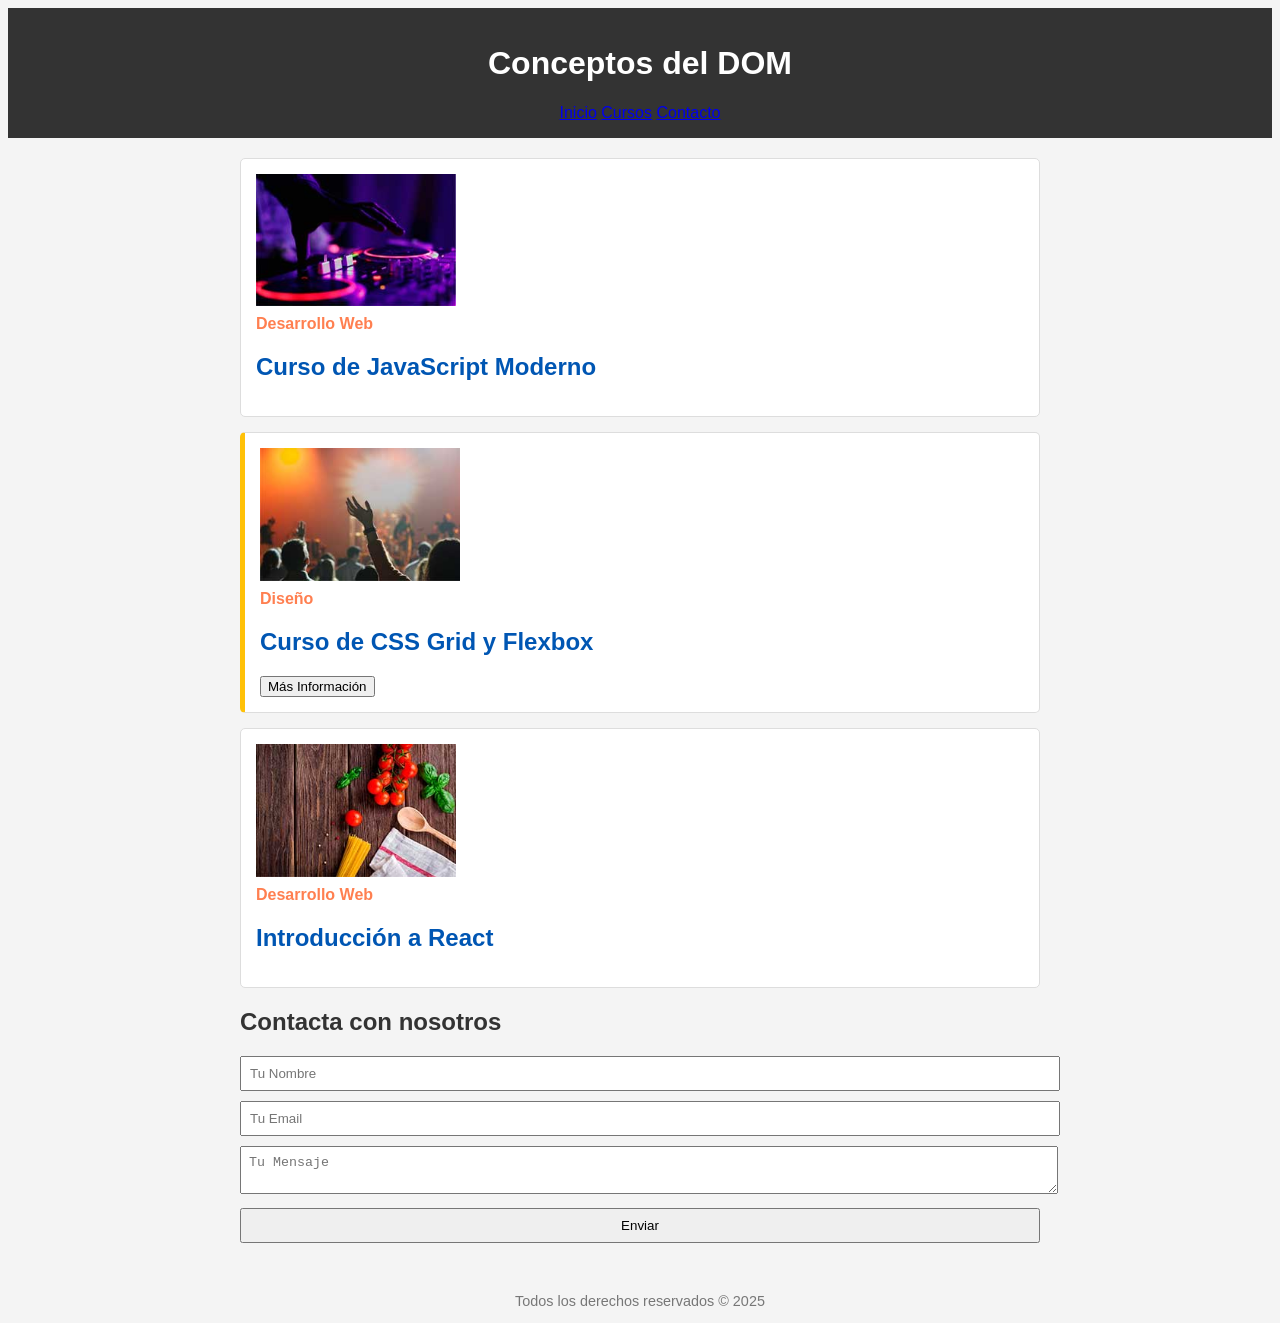
==== Unidad3/EJER_03.1/EJER_04/index.html @ ef857a99 "Ejercicio_03.1, ejercicios del 1 al 8 terminados" ====
<!DOCTYPE html>
<html lang="es">
<head>
    <meta charset="UTF-8">
    <meta name="viewport" content="width=device-width, initial-scale=1.0">
    <title>Práctica de DOM</title>
    <link rel="stylesheet" href="estilos.css">
       
</head>
<body>

    <header id="header-principal">
        <h1 id="titulo-principal">Conceptos del DOM</h1>
        <nav class="navegacion">
            <a href="#">Inicio</a>
            <a href="#">Cursos</a>
            <a href="#">Contacto</a>
        </nav>
    </header>

    <main class="container">
        <section id="lista-cursos">
            <div class="card">
                <img src="img/hacer1.jpg" width="200">
                <div class="info">
                    <p class="categoria">Desarrollo Web</p>
                    <h2>Curso de JavaScript Moderno</h2>
                </div>
            </div>

            <div class="card premium">
                <img src="img/hacer2.jpg" width="200">
                <div class="info">
                    <p class="categoria">Diseño</p>
                    <h2>Curso de CSS Grid y Flexbox</h2>
                    <button id="btn-info-premium">Más Información</button>
                </div>
            </div>

            <div class="card">
                <img src="img/hacer3.jpg" width="200">
                <div class="info">
                    <p class="categoria">Desarrollo Web</p>
                    <h2>Introducción a React</h2>
                    <p class="oculto" data-precio="20">Este es un texto oculto con información.</p>
                </div>
            </div>
        </section>

        <section id="formulario-seccion">
            <form id="formulario-contacto">
                <h2>Contacta con nosotros</h2>
                <input type="text" id="nombre" name="nombre" placeholder="Tu Nombre">
                <input type="email" id="email" name="email" placeholder="Tu Email">
                <textarea id="mensaje" name="mensaje" placeholder="Tu Mensaje"></textarea>
                <input type="submit" value="Enviar">
            </form>
        </section>
    </main>

    <footer id="footer-principal">
        <p>Todos los derechos reservados &copy; 2025</p>
    </footer>   

    <script src="./scripts/Ejercicio1.js"></script>
    <script src="./scripts/Ejercicio2.js"></script>
    <script src="./scripts/Ejercicio3.js"></script>
    <script src="./scripts/Ejercicio4.js"></script>
    <script src="./scripts/Ejercicio5.js"></script>
    <script src="./scripts/Ejercicio6.js"></script>
    <script src="./scripts/Ejercicio7.js"></script>
    <script src="./scripts/Ejercicio8.js"></script>
    <script src="./scripts/Ejercicio9.js"></script>
    <script src="./scripts/Ejercicio10.js"></script>
    
</body>
</html>
---- Unidad3/EJER_03.1/EJER_04/estilos.css ----
body {
     font-family: sans-serif;
     background-color: #f4f4f4;
     color: #333;
 }

 .container {
     max-width: 800px;
     margin: auto;
     padding: 20px;
 }

 header {
     background-color: #333;
     color: white;
     padding: 1rem;
     text-align: center;
 }

 .card {
     background-color: white;
     border: 1px solid #ddd;
     padding: 15px;
     margin-bottom: 15px;
     border-radius: 5px;
 }

 .card h2 {
     color: #0056b3;
 }

 .premium {
     border-left: 5px solid #ffc107;
 }

 .info p {
     margin: 5px 0;
 }

 .info .categoria {
     font-weight: bold;
     color: #ff7f50;
 }

 .oculto {
     display: none;
 }

 form {
     margin-top: 20px;
 }

 form input,
 form textarea {
     width: 100%;
     padding: 8px;
     margin-bottom: 10px;
 }

 footer {
     text-align: center;
     margin-top: 20px;
     font-size: 0.9em;
     color: #777;
 }
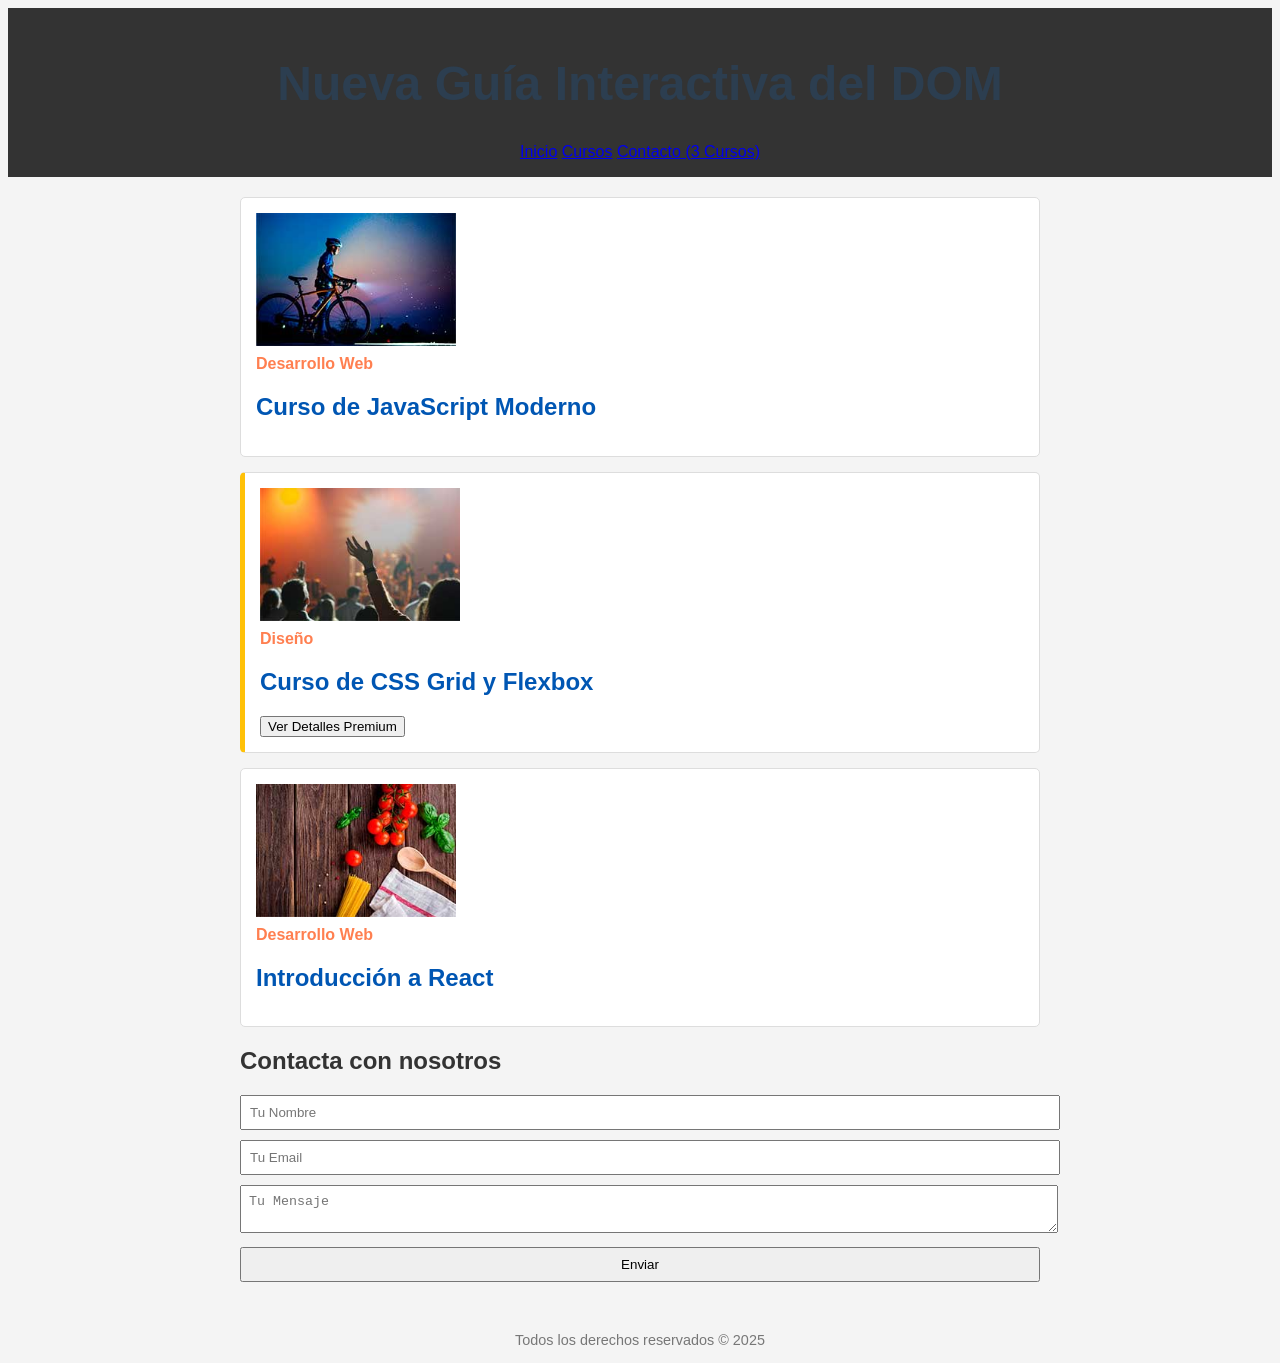
==== commit f1d6a5b1: "Ejercicios_03.1 ejrcicio del 9 a 20" ====
--- a/Unidad3/EJER_03.1/EJER_04/index.html
+++ b/Unidad3/EJER_03.1/EJER_04/index.html
@@ -72,6 +72,11 @@
     <script src="./scripts/Ejercicio8.js"></script>
     <script src="./scripts/Ejercicio9.js"></script>
     <script src="./scripts/Ejercicio10.js"></script>
+    <script src="./scripts/Ejercicio11.js"></script>
+    <script src="./scripts/Ejercicio12.js"></script>
+    <script src="./scripts/Ejercicio13.js"></script>
+    <script src="./scripts/Ejercicio14.js"></script>
+    <script src="./scripts/Ejercicio15.js"></script>
     
 </body>
 </html>
--- a/Unidad3/EJER_03.1/EJER_04/estilos.css
+++ b/Unidad3/EJER_03.1/EJER_04/estilos.css
@@ -62,4 +62,9 @@
      margin-top: 20px;
      font-size: 0.9em;
      color: #777;
- }+ }
+
+ .titulo-grande {
+    font-size: 3rem;
+    color: #2c3e50;
+}
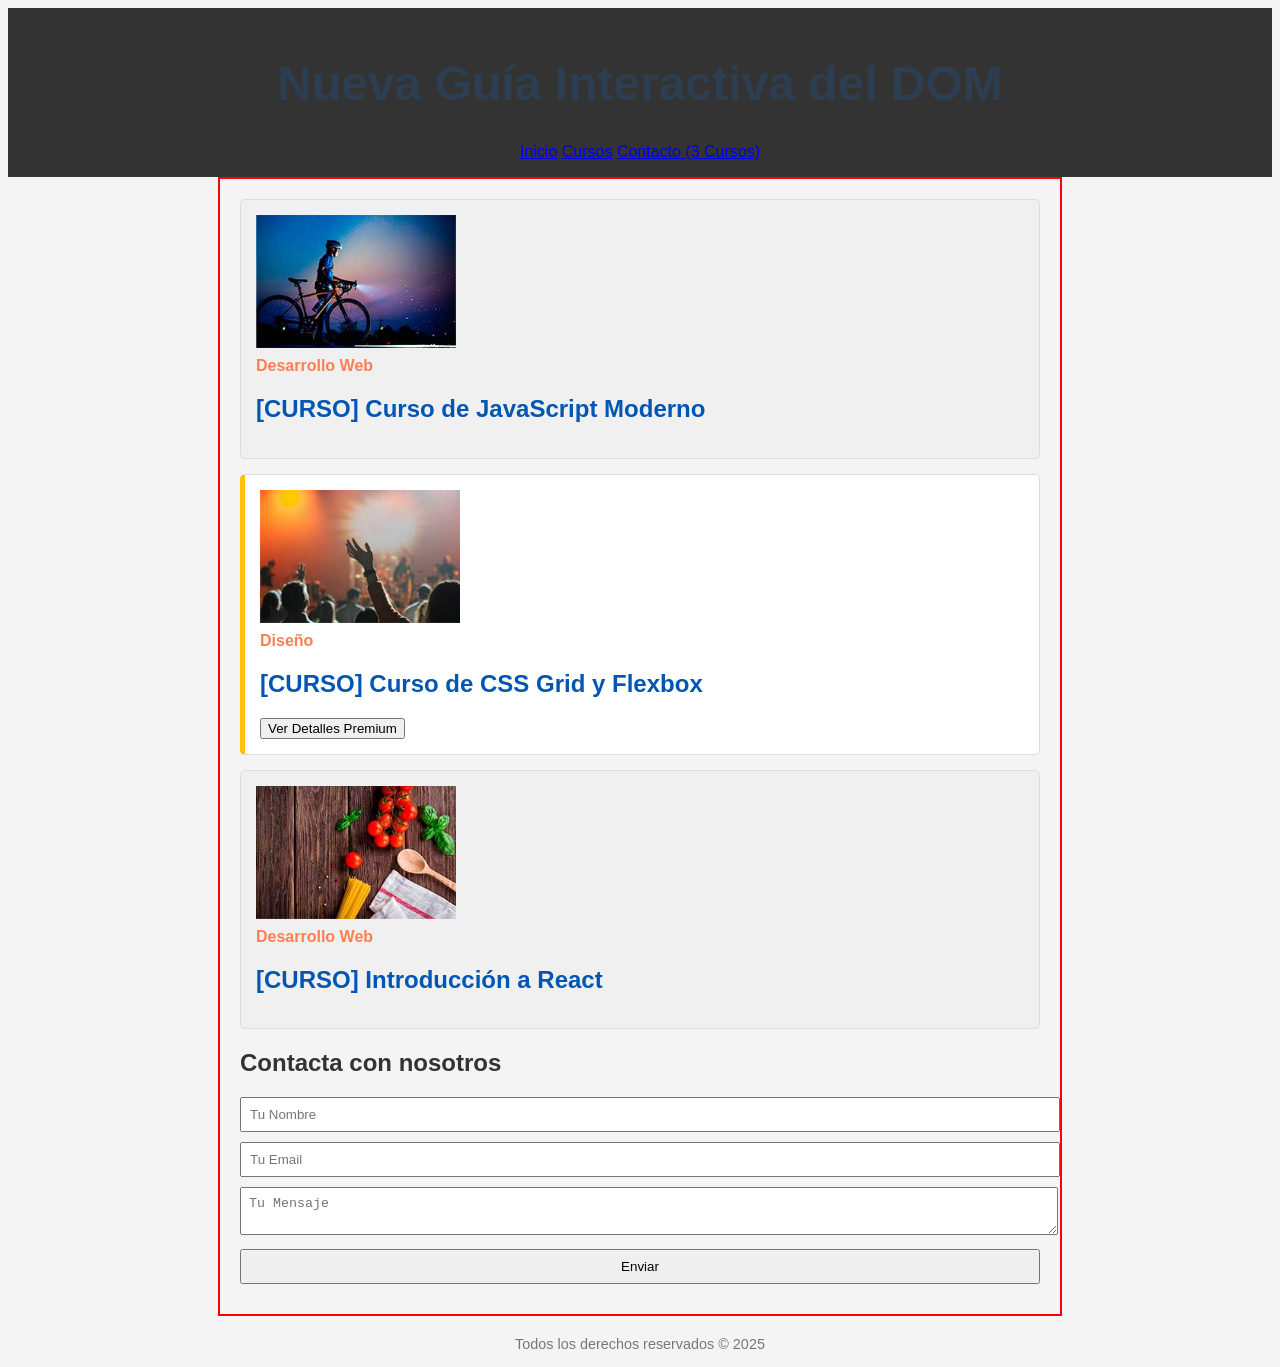
==== commit 07a51f9a: "EJER_03.1 ejercicios 21 a 25" ====
--- a/Unidad3/EJER_03.1/EJER_04/index.html
+++ b/Unidad3/EJER_03.1/EJER_04/index.html
@@ -77,6 +77,16 @@
     <script src="./scripts/Ejercicio13.js"></script>
     <script src="./scripts/Ejercicio14.js"></script>
     <script src="./scripts/Ejercicio15.js"></script>
+    <script src="./scripts/Ejercicio16.js"></script>
+    <script src="./scripts/Ejercicio17.js"></script>
+    <script src="./scripts/Ejercicio18.js"></script>
+    <script src="./scripts/Ejercicio19.js"></script>
+    <script src="./scripts/Ejercicio20.js"></script>
+    <script src="./scripts/Ejercicio21.js"></script>
+    <script src="./scripts/Ejercicio22.js"></script>
+    <script src="./scripts/Ejercicio23.js"></script>
+    <script src="./scripts/Ejercicio24.js"></script>
+    <script src="./scripts/Ejercicio25.js"></script>
     
 </body>
 </html>
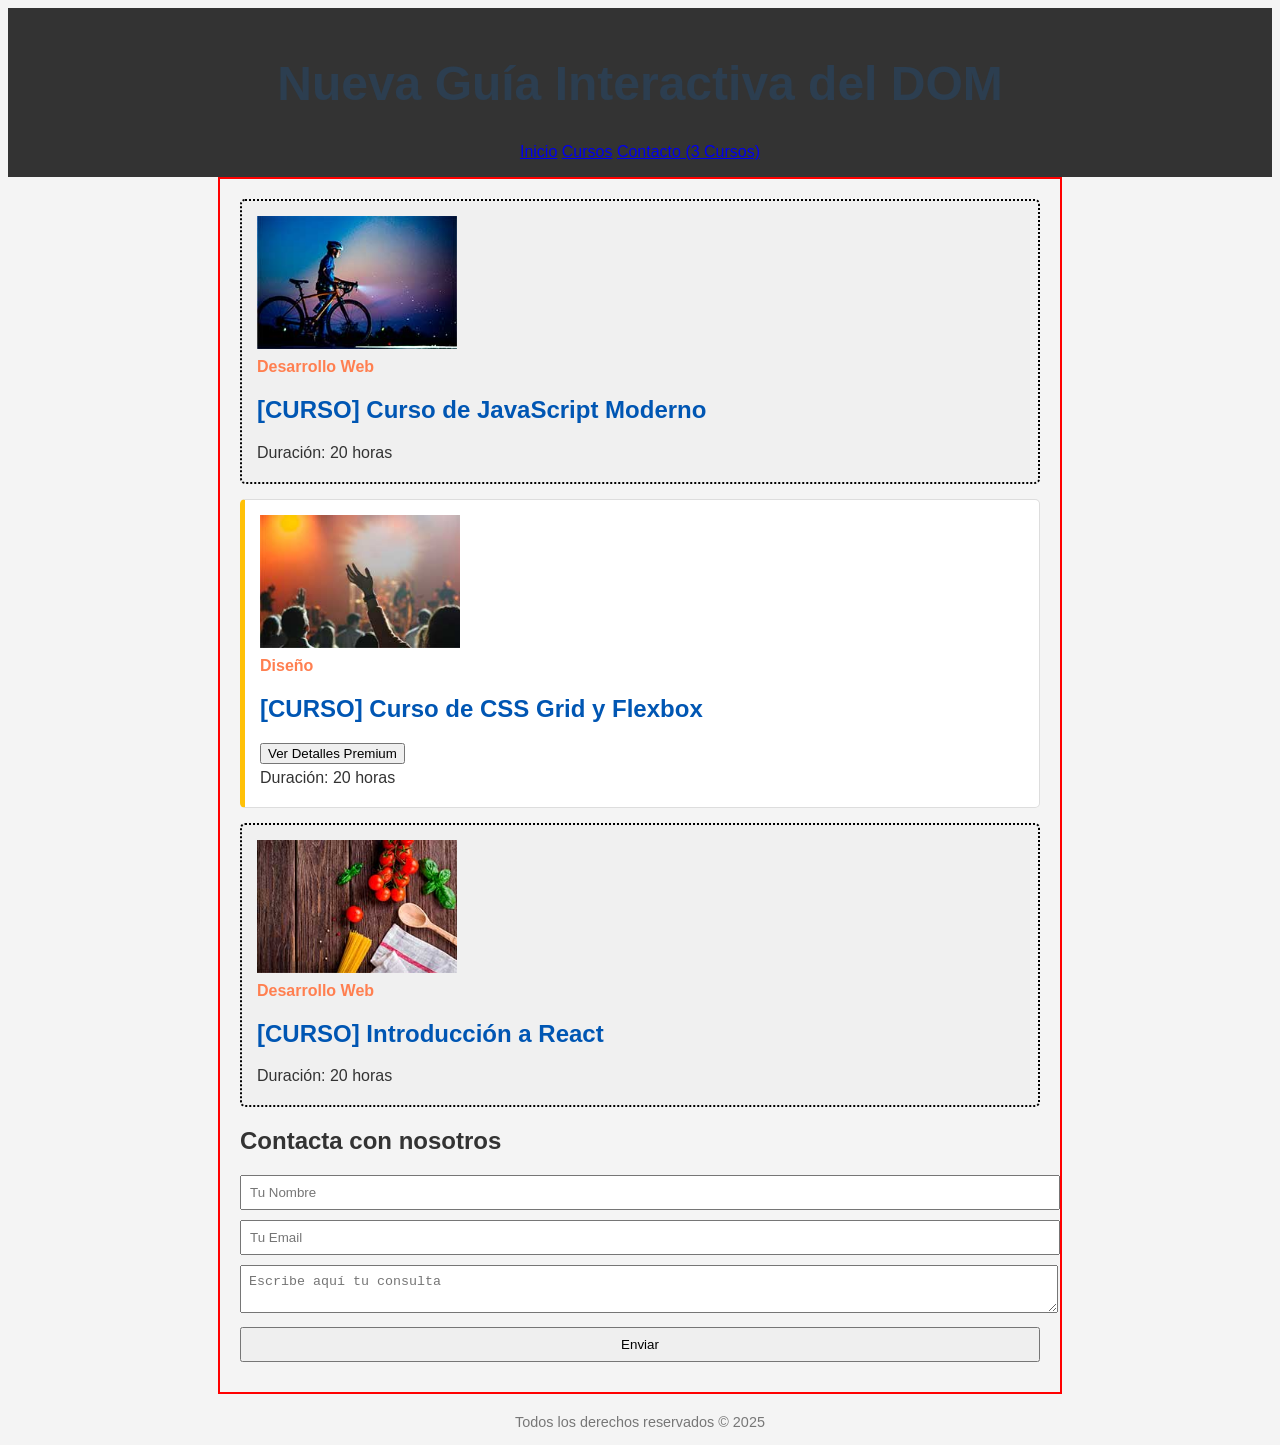
==== commit 40339690: "Ejer03.1 Completado" ====
--- a/Unidad3/EJER_03.1/EJER_04/index.html
+++ b/Unidad3/EJER_03.1/EJER_04/index.html
@@ -87,6 +87,13 @@
     <script src="./scripts/Ejercicio23.js"></script>
     <script src="./scripts/Ejercicio24.js"></script>
     <script src="./scripts/Ejercicio25.js"></script>
+    <script src="./scripts/Ejercicio26.js"></script>
+    <script src="./scripts/Ejercicio27.js"></script>
+    <script src="./scripts/Ejercicio28.js"></script>
+    <script src="./scripts/Ejercicio29.js"></script>
+    <script src="./scripts/Ejercicio30.js"></script>
+    <script src="./scripts/Ejercicio31.js"></script>
+    <script src="./scripts/Ejercicio32.js"></script>
     
 </body>
 </html>
